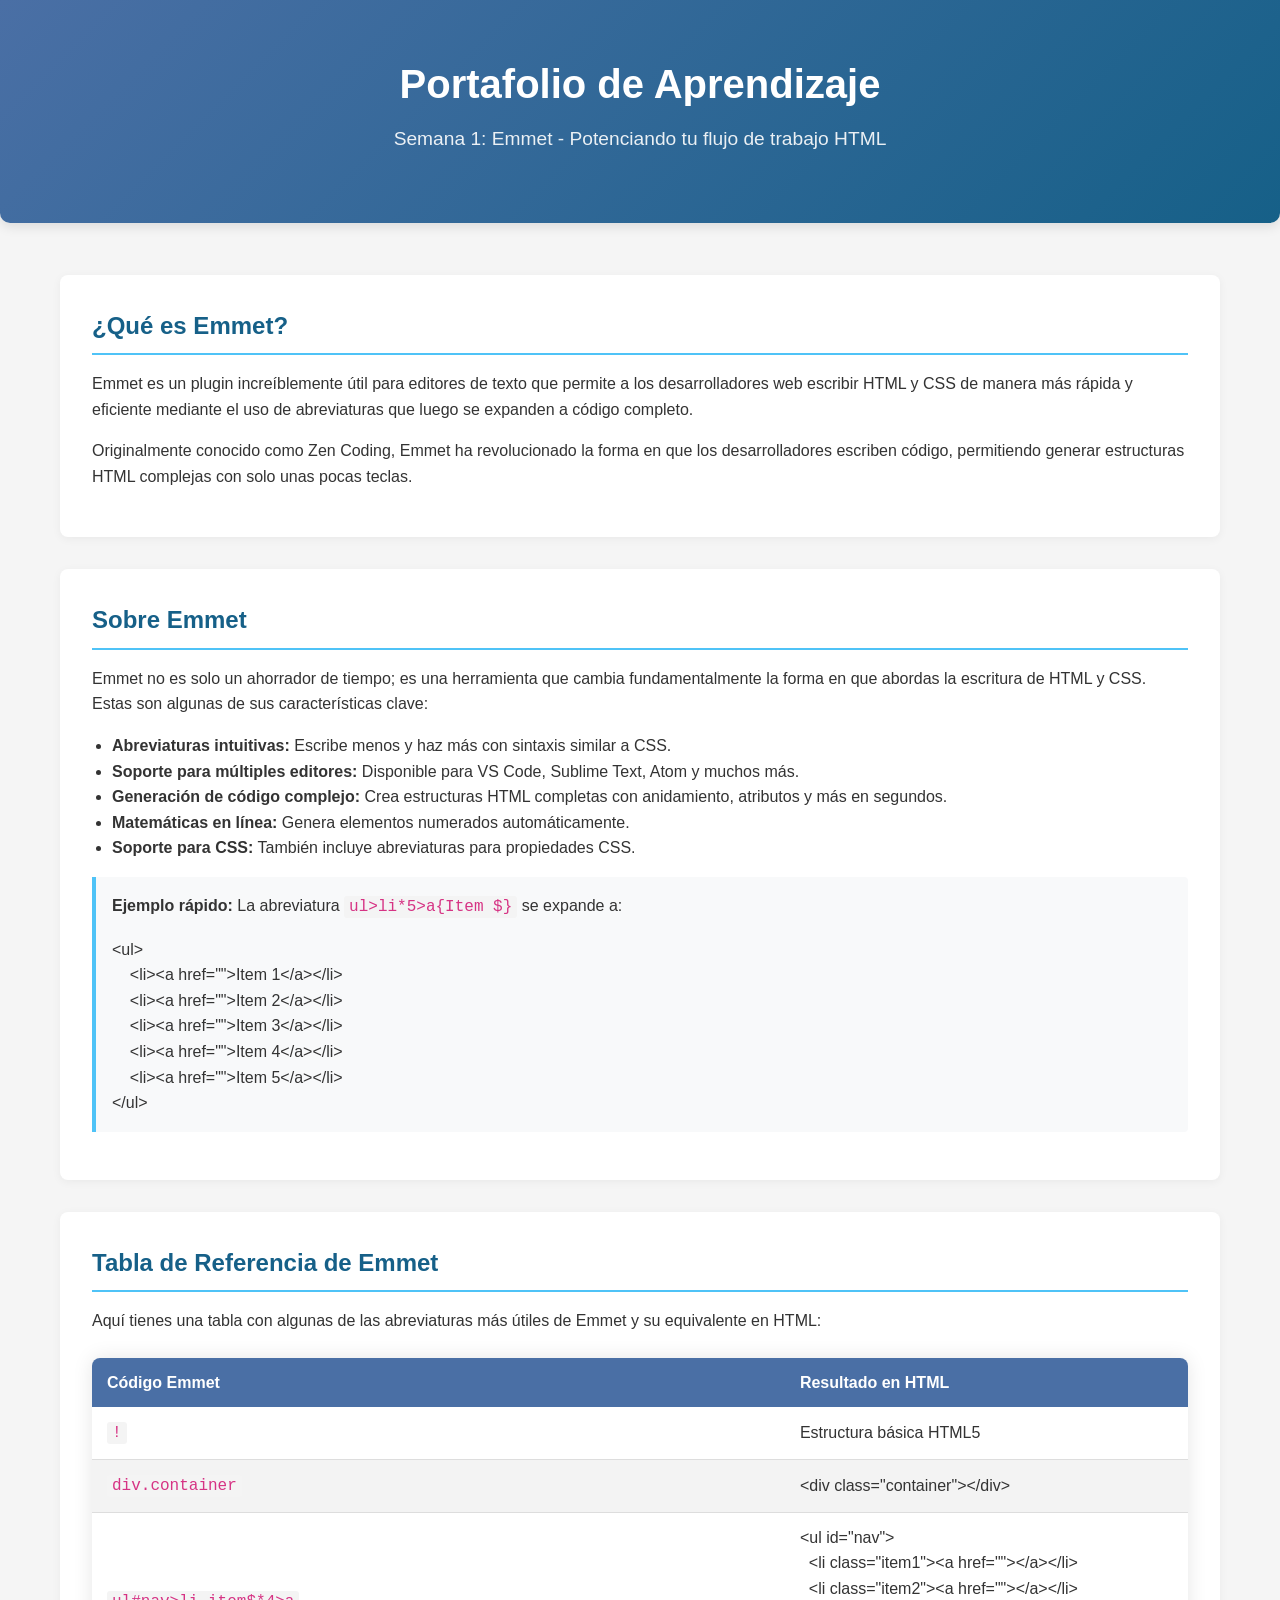
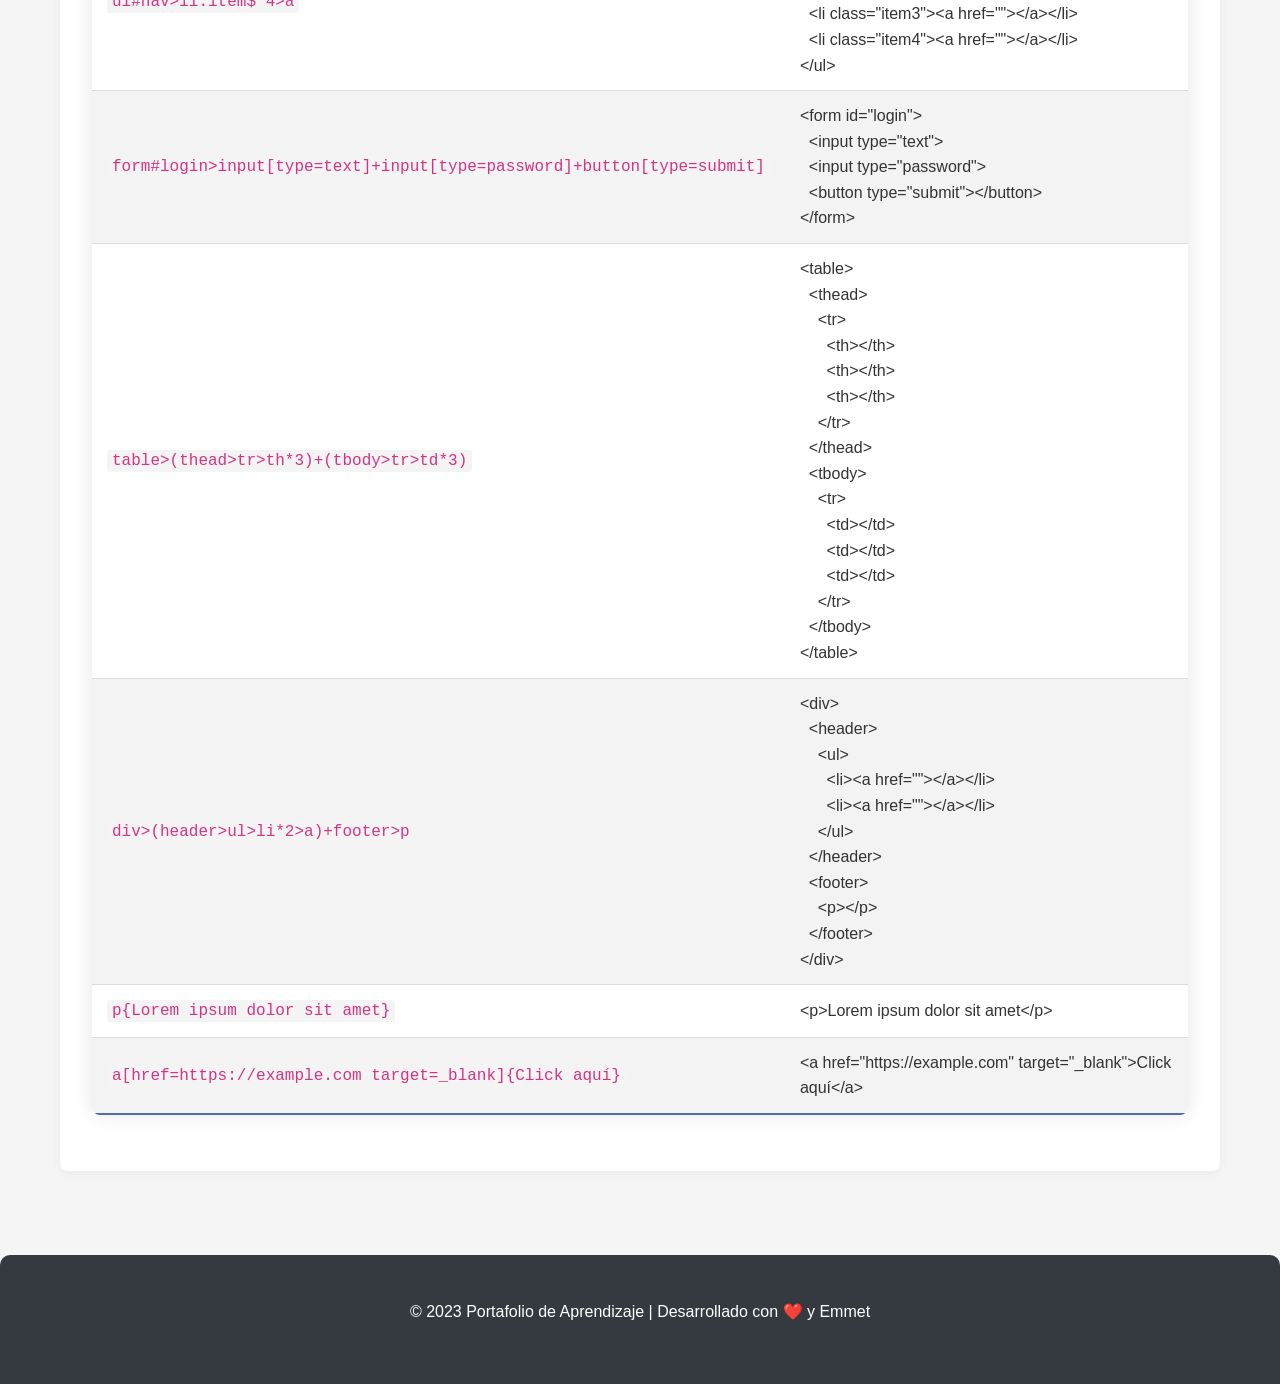
==== Semana1.html @ ca8997f3 "Actualizaciones integradas" ====
<!DOCTYPE html>
<html lang="es">
<head>
    <meta charset="UTF-8">
    <meta name="viewport" content="width=device-width, initial-scale=1.0">
    <title>Portafolio - Semana 1: Emmet</title>
    <style>
        :root {
            --primary-color: #4a6fa5;
            --secondary-color: #166088;
            --accent-color: #4fc3f7;
            --light-color: #f8f9fa;
            --dark-color: #343a40;
            --success-color: #28a745;
        }
        
        * {
            margin: 0;
            padding: 0;
            box-sizing: border-box;
            font-family: 'Segoe UI', Tahoma, Geneva, Verdana, sans-serif;
        }
        
        body {
            background-color: #f5f5f5;
            color: #333;
            line-height: 1.6;
        }
        
        .container {
            max-width: 1200px;
            margin: 0 auto;
            padding: 20px;
        }
        
        header {
            background: linear-gradient(135deg, var(--primary-color), var(--secondary-color));
            color: white;
            padding: 2rem 0;
            text-align: center;
            border-radius: 0 0 10px 10px;
            box-shadow: 0 4px 12px rgba(0, 0, 0, 0.1);
            margin-bottom: 2rem;
        }
        
        h1 {
            font-size: 2.5rem;
            margin-bottom: 0.5rem;
        }
        
        .subtitle {
            font-size: 1.2rem;
            opacity: 0.9;
        }
        
        .content-section {
            background-color: white;
            border-radius: 8px;
            padding: 2rem;
            margin-bottom: 2rem;
            box-shadow: 0 2px 10px rgba(0, 0, 0, 0.05);
        }
        
        h2 {
            color: var(--secondary-color);
            margin-bottom: 1rem;
            padding-bottom: 0.5rem;
            border-bottom: 2px solid var(--accent-color);
        }
        
        p {
            margin-bottom: 1rem;
        }
        
        .emmet-table {
            width: 100%;
            border-collapse: collapse;
            margin: 1.5rem 0;
            overflow: hidden;
            border-radius: 8px;
            box-shadow: 0 0 20px rgba(0, 0, 0, 0.1);
        }
        
        .emmet-table thead tr {
            background-color: var(--primary-color);
            color: white;
            text-align: left;
        }
        
        .emmet-table th,
        .emmet-table td {
            padding: 12px 15px;
        }
        
        .emmet-table tbody tr {
            border-bottom: 1px solid #dddddd;
        }
        
        .emmet-table tbody tr:nth-of-type(even) {
            background-color: #f3f3f3;
        }
        
        .emmet-table tbody tr:last-of-type {
            border-bottom: 2px solid var(--primary-color);
        }
        
        .emmet-table tbody tr:hover {
            background-color: #e9f5ff;
        }
        
        .code {
            font-family: 'Courier New', Courier, monospace;
            background-color: #f4f4f4;
            padding: 2px 5px;
            border-radius: 3px;
            color: #d63384;
        }
        
        .html-example {
            background-color: #f8f9fa;
            border-left: 4px solid var(--accent-color);
            padding: 1rem;
            margin: 1rem 0;
            border-radius: 0 4px 4px 0;
            overflow-x: auto;
        }
        
        footer {
            text-align: center;
            padding: 1.5rem;
            background-color: var(--dark-color);
            color: white;
            border-radius: 10px 10px 0 0;
            margin-top: 2rem;
        }
        
        @media (max-width: 768px) {
            .container {
                padding: 10px;
            }
            
            h1 {
                font-size: 2rem;
            }
            
            .content-section {
                padding: 1.5rem;
            }
            
            .emmet-table {
                display: block;
                overflow-x: auto;
            }
        }
    </style>
</head>
<body>
    <header>
        <div class="container">
            <h1>Portafolio de Aprendizaje</h1>
            <p class="subtitle">Semana 1: Emmet - Potenciando tu flujo de trabajo HTML</p>
        </div>
    </header>
    
    <main class="container">
        <section class="content-section">
            <h2>¿Qué es Emmet?</h2>
            <p>Emmet es un plugin increíblemente útil para editores de texto que permite a los desarrolladores web escribir HTML y CSS de manera más rápida y eficiente mediante el uso de abreviaturas que luego se expanden a código completo.</p>
            <p>Originalmente conocido como Zen Coding, Emmet ha revolucionado la forma en que los desarrolladores escriben código, permitiendo generar estructuras HTML complejas con solo unas pocas teclas.</p>
        </section>
        
        <section class="content-section">
            <h2>Sobre Emmet</h2>
            <p>Emmet no es solo un ahorrador de tiempo; es una herramienta que cambia fundamentalmente la forma en que abordas la escritura de HTML y CSS. Estas son algunas de sus características clave:</p>
            <ul style="margin-left: 20px; margin-bottom: 1rem;">
                <li><strong>Abreviaturas intuitivas:</strong> Escribe menos y haz más con sintaxis similar a CSS.</li>
                <li><strong>Soporte para múltiples editores:</strong> Disponible para VS Code, Sublime Text, Atom y muchos más.</li>
                <li><strong>Generación de código complejo:</strong> Crea estructuras HTML completas con anidamiento, atributos y más en segundos.</li>
                <li><strong>Matemáticas en línea:</strong> Genera elementos numerados automáticamente.</li>
                <li><strong>Soporte para CSS:</strong> También incluye abreviaturas para propiedades CSS.</li>
            </ul>
            <div class="html-example">
                <p><strong>Ejemplo rápido:</strong> La abreviatura <span class="code">ul>li*5>a{Item $}</span> se expande a:</p>
                <pre>&lt;ul&gt;
    &lt;li&gt;&lt;a href=""&gt;Item 1&lt;/a&gt;&lt;/li&gt;
    &lt;li&gt;&lt;a href=""&gt;Item 2&lt;/a&gt;&lt;/li&gt;
    &lt;li&gt;&lt;a href=""&gt;Item 3&lt;/a&gt;&lt;/li&gt;
    &lt;li&gt;&lt;a href=""&gt;Item 4&lt;/a&gt;&lt;/li&gt;
    &lt;li&gt;&lt;a href=""&gt;Item 5&lt;/a&gt;&lt;/li&gt;
&lt;/ul&gt;</pre>
            </div>
        </section>
        
        <section class="content-section">
            <h2>Tabla de Referencia de Emmet</h2>
            <p>Aquí tienes una tabla con algunas de las abreviaturas más útiles de Emmet y su equivalente en HTML:</p>
            
            <table class="emmet-table">
                <thead>
                    <tr>
                        <th>Código Emmet</th>
                        <th>Resultado en HTML</th>
                    </tr>
                </thead>
                <tbody>
                    <tr>
                        <td><span class="code">!</span></td>
                        <td>Estructura básica HTML5</td>
                    </tr>
                    <tr>
                        <td><span class="code">div.container</span></td>
                        <td>&lt;div class="container"&gt;&lt;/div&gt;</td>
                    </tr>
                    <tr>
                        <td><span class="code">ul#nav>li.item$*4>a</span></td>
                        <td>
                            &lt;ul id="nav"&gt;<br>
                            &nbsp;&nbsp;&lt;li class="item1"&gt;&lt;a href=""&gt;&lt;/a&gt;&lt;/li&gt;<br>
                            &nbsp;&nbsp;&lt;li class="item2"&gt;&lt;a href=""&gt;&lt;/a&gt;&lt;/li&gt;<br>
                            &nbsp;&nbsp;&lt;li class="item3"&gt;&lt;a href=""&gt;&lt;/a&gt;&lt;/li&gt;<br>
                            &nbsp;&nbsp;&lt;li class="item4"&gt;&lt;a href=""&gt;&lt;/a&gt;&lt;/li&gt;<br>
                            &lt;/ul&gt;
                        </td>
                    </tr>
                    <tr>
                        <td><span class="code">form#login>input[type=text]+input[type=password]+button[type=submit]</span></td>
                        <td>
                            &lt;form id="login"&gt;<br>
                            &nbsp;&nbsp;&lt;input type="text"&gt;<br>
                            &nbsp;&nbsp;&lt;input type="password"&gt;<br>
                            &nbsp;&nbsp;&lt;button type="submit"&gt;&lt;/button&gt;<br>
                            &lt;/form&gt;
                        </td>
                    </tr>
                    <tr>
                        <td><span class="code">table>(thead>tr>th*3)+(tbody>tr>td*3)</span></td>
                        <td>
                            &lt;table&gt;<br>
                            &nbsp;&nbsp;&lt;thead&gt;<br>
                            &nbsp;&nbsp;&nbsp;&nbsp;&lt;tr&gt;<br>
                            &nbsp;&nbsp;&nbsp;&nbsp;&nbsp;&nbsp;&lt;th&gt;&lt;/th&gt;<br>
                            &nbsp;&nbsp;&nbsp;&nbsp;&nbsp;&nbsp;&lt;th&gt;&lt;/th&gt;<br>
                            &nbsp;&nbsp;&nbsp;&nbsp;&nbsp;&nbsp;&lt;th&gt;&lt;/th&gt;<br>
                            &nbsp;&nbsp;&nbsp;&nbsp;&lt;/tr&gt;<br>
                            &nbsp;&nbsp;&lt;/thead&gt;<br>
                            &nbsp;&nbsp;&lt;tbody&gt;<br>
                            &nbsp;&nbsp;&nbsp;&nbsp;&lt;tr&gt;<br>
                            &nbsp;&nbsp;&nbsp;&nbsp;&nbsp;&nbsp;&lt;td&gt;&lt;/td&gt;<br>
                            &nbsp;&nbsp;&nbsp;&nbsp;&nbsp;&nbsp;&lt;td&gt;&lt;/td&gt;<br>
                            &nbsp;&nbsp;&nbsp;&nbsp;&nbsp;&nbsp;&lt;td&gt;&lt;/td&gt;<br>
                            &nbsp;&nbsp;&nbsp;&nbsp;&lt;/tr&gt;<br>
                            &nbsp;&nbsp;&lt;/tbody&gt;<br>
                            &lt;/table&gt;
                        </td>
                    </tr>
                    <tr>
                        <td><span class="code">div>(header>ul>li*2>a)+footer>p</span></td>
                        <td>
                            &lt;div&gt;<br>
                            &nbsp;&nbsp;&lt;header&gt;<br>
                            &nbsp;&nbsp;&nbsp;&nbsp;&lt;ul&gt;<br>
                            &nbsp;&nbsp;&nbsp;&nbsp;&nbsp;&nbsp;&lt;li&gt;&lt;a href=""&gt;&lt;/a&gt;&lt;/li&gt;<br>
                            &nbsp;&nbsp;&nbsp;&nbsp;&nbsp;&nbsp;&lt;li&gt;&lt;a href=""&gt;&lt;/a&gt;&lt;/li&gt;<br>
                            &nbsp;&nbsp;&nbsp;&nbsp;&lt;/ul&gt;<br>
                            &nbsp;&nbsp;&lt;/header&gt;<br>
                            &nbsp;&nbsp;&lt;footer&gt;<br>
                            &nbsp;&nbsp;&nbsp;&nbsp;&lt;p&gt;&lt;/p&gt;<br>
                            &nbsp;&nbsp;&lt;/footer&gt;<br>
                            &lt;/div&gt;
                        </td>
                    </tr>
                    <tr>
                        <td><span class="code">p{Lorem ipsum dolor sit amet}</span></td>
                        <td>&lt;p&gt;Lorem ipsum dolor sit amet&lt;/p&gt;</td>
                    </tr>
                    <tr>
                        <td><span class="code">a[href=https://example.com target=_blank]{Click aquí}</span></td>
                        <td>&lt;a href="https://example.com" target="_blank"&gt;Click aquí&lt;/a&gt;</td>
                    </tr>
                </tbody>
            </table>
        </section>
    </main>
    
    <footer>
        <div class="container">
            <p>© 2023 Portafolio de Aprendizaje | Desarrollado con ❤️ y Emmet</p>
        </div>
    </footer>
</body>
</html>
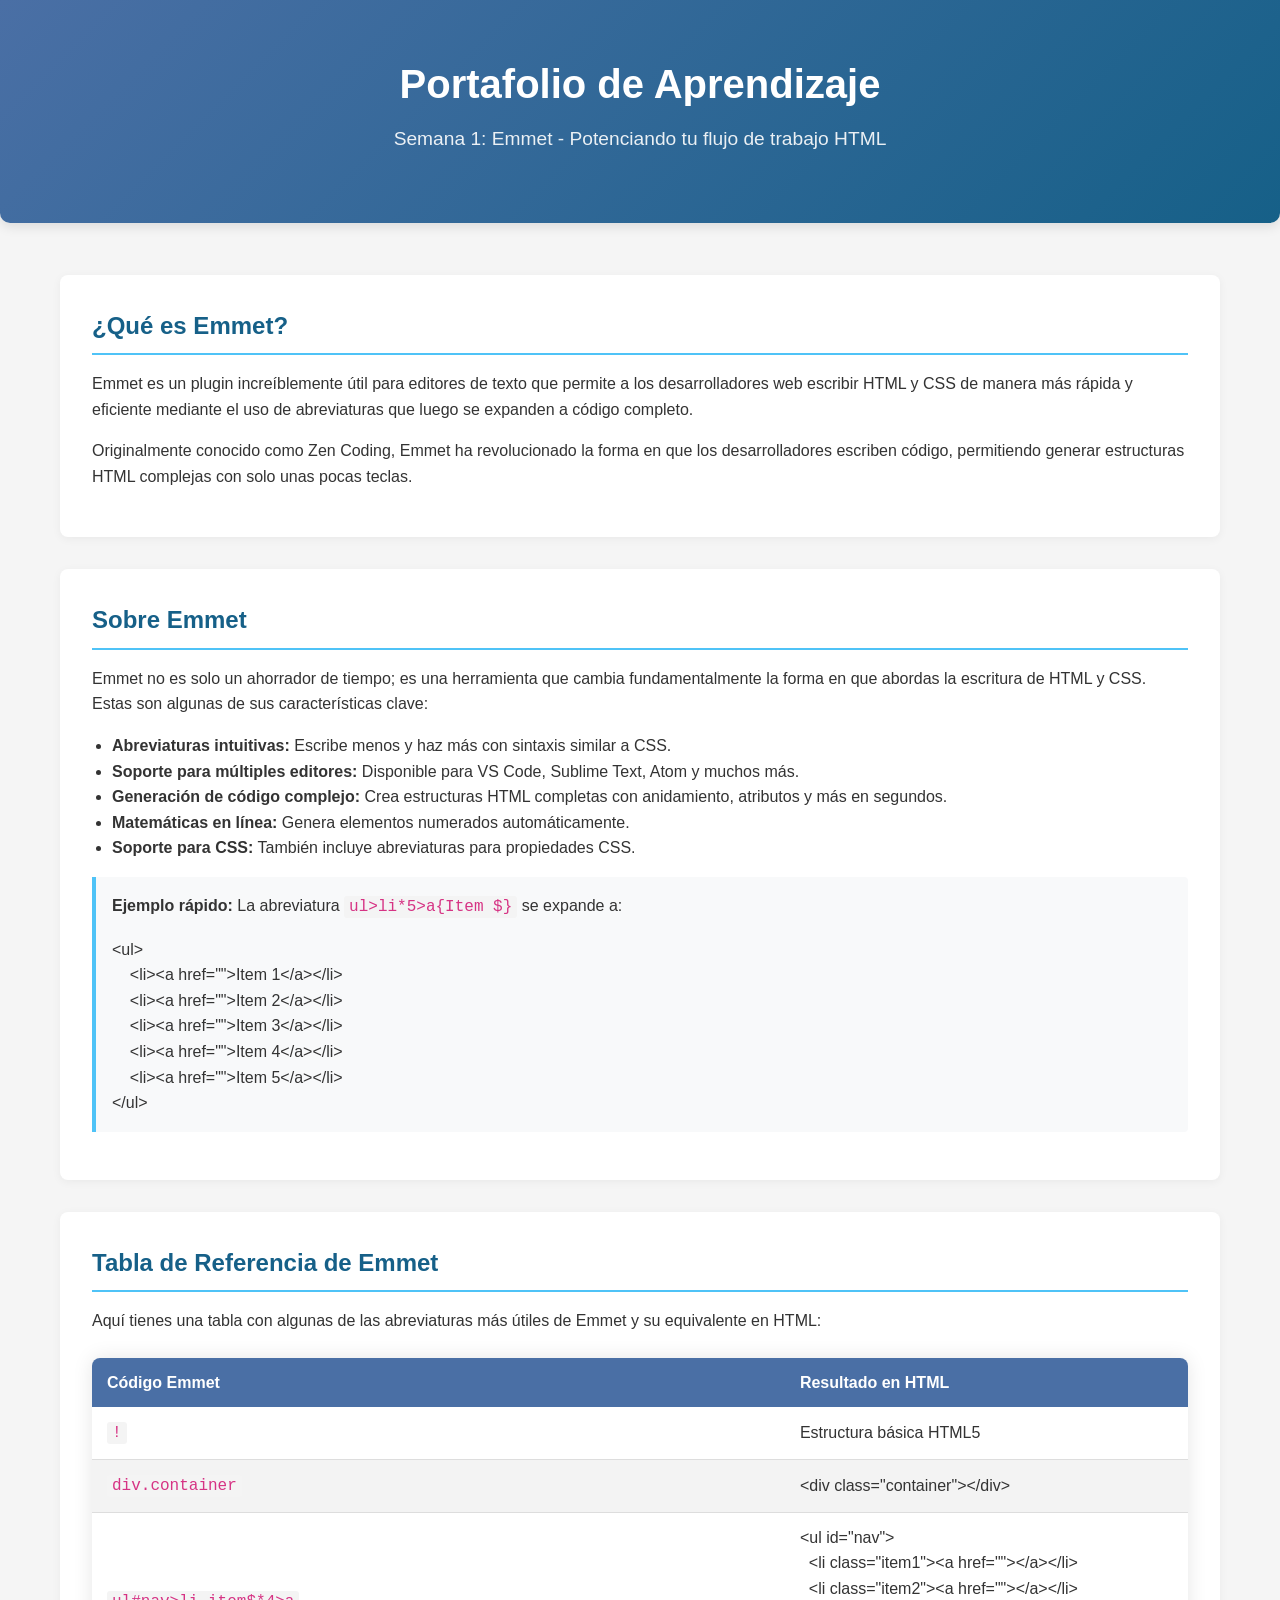
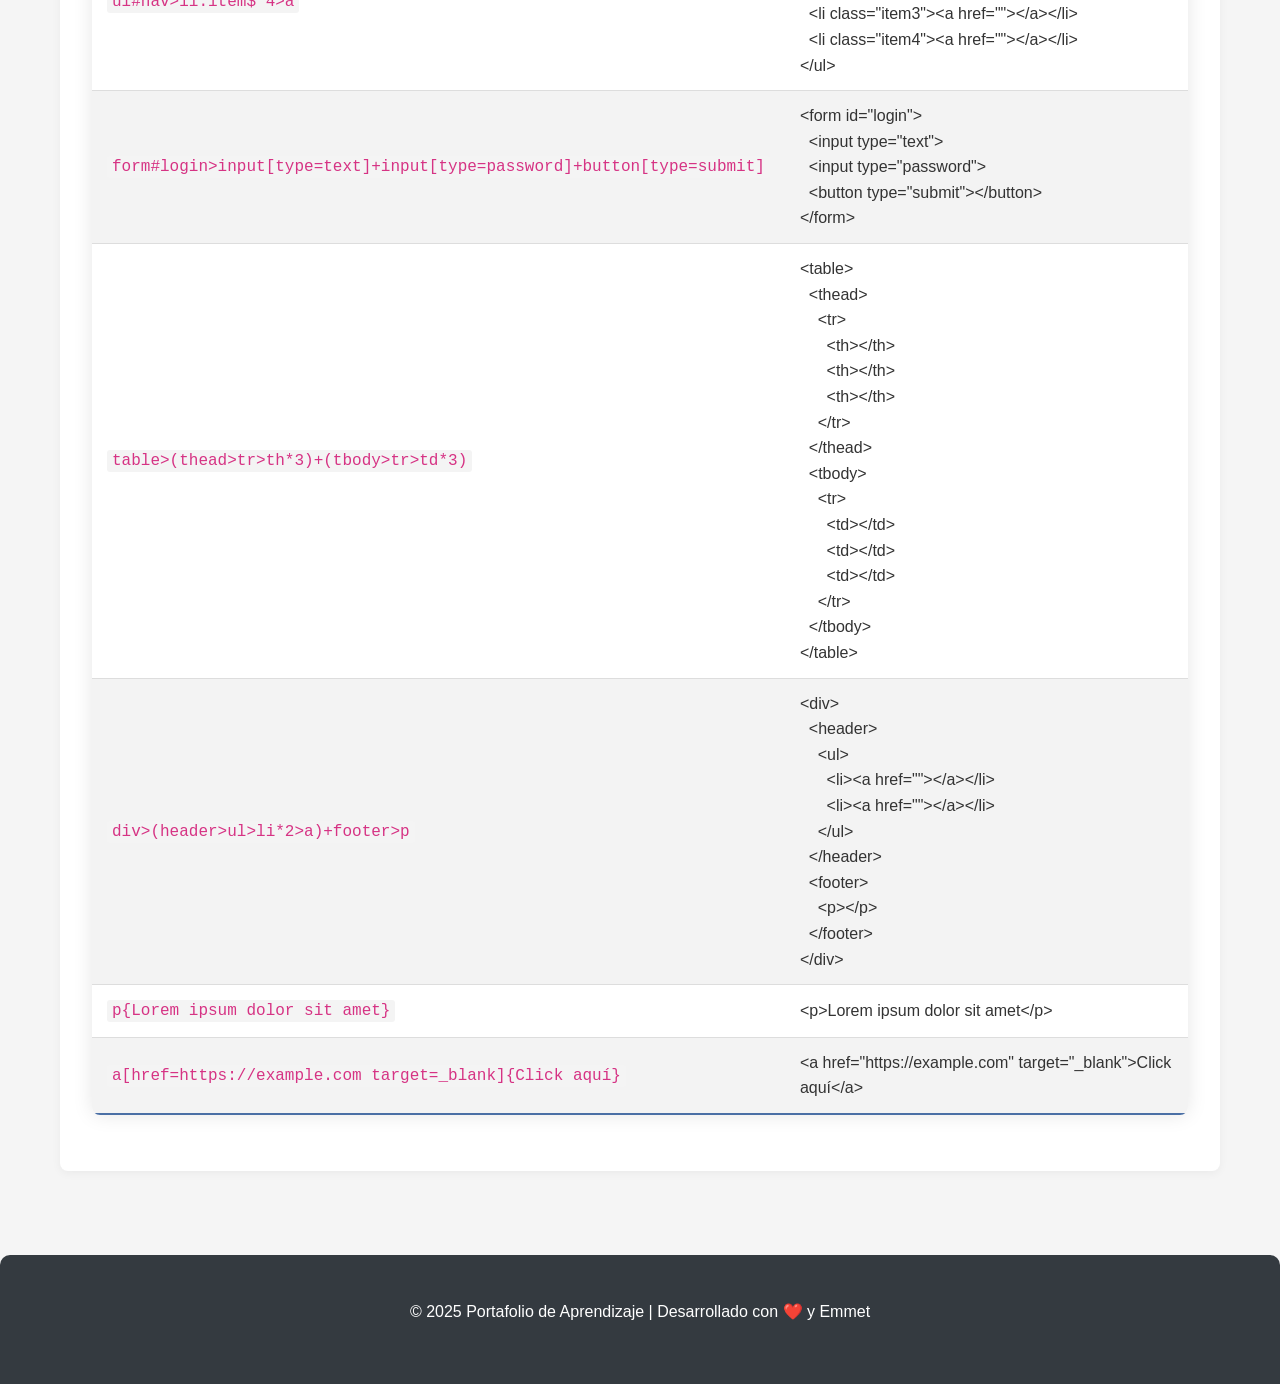
==== commit e486caa0: "Actualizaciones para cada semana en el pie de página" ====
--- a/Semana1.html
+++ b/Semana1.html
@@ -284,7 +284,7 @@
     
     <footer>
         <div class="container">
-            <p>© 2023 Portafolio de Aprendizaje | Desarrollado con ❤️ y Emmet</p>
+            <p>© 2025 Portafolio de Aprendizaje | Desarrollado con ❤️ y Emmet</p>
         </div>
     </footer>
 </body>
